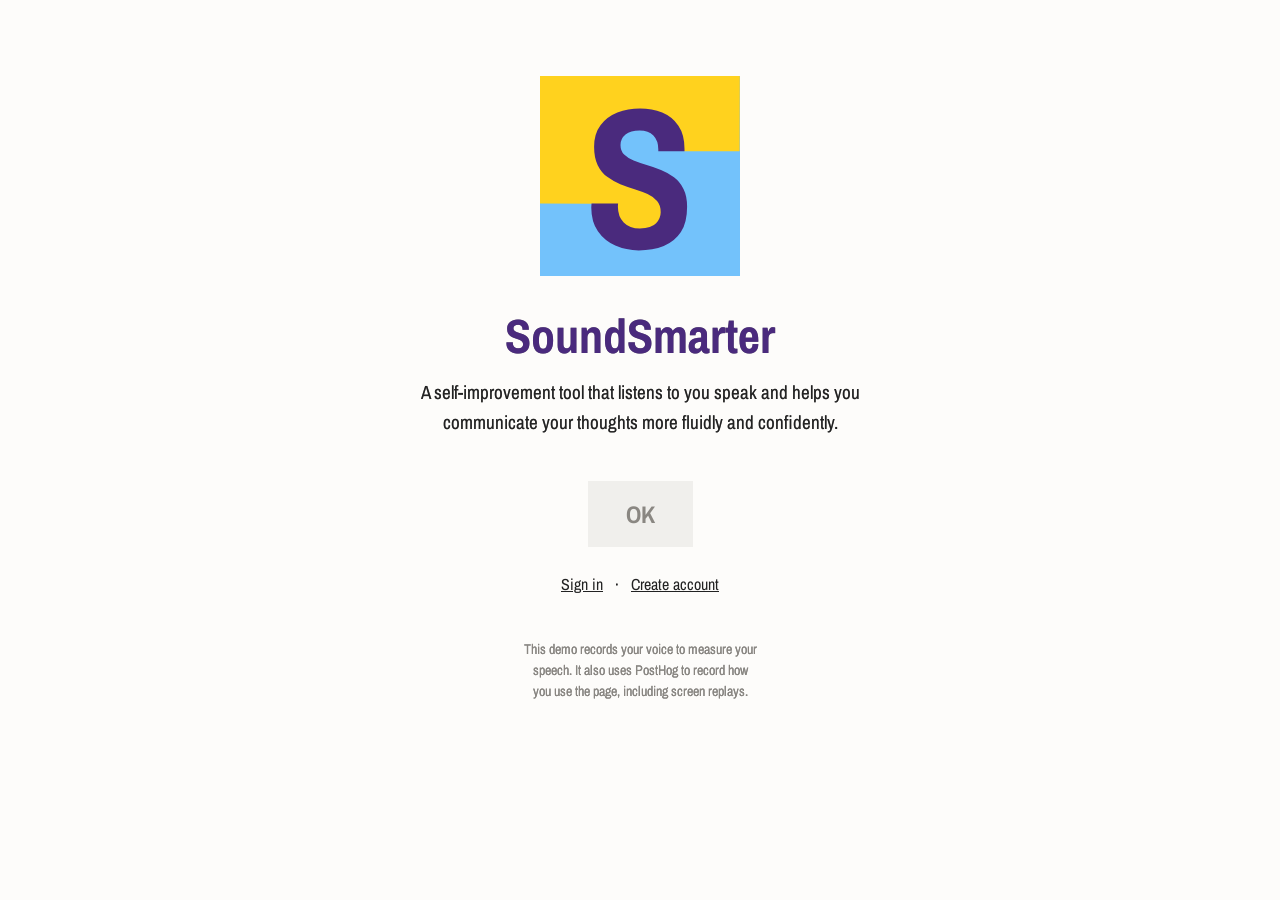
==== prototype/index.html @ f11dffe5 "feat: reject unusable audio; stop forcing English Slice B, part 1 (HANDOFF decisions 18, 21, 25). Tr" ====
<!doctype html>
<html lang="en">
<head>
<meta charset="utf-8">
<meta name="viewport" content="width=device-width, initial-scale=1">
<title>SoundSmarter</title>
<!-- PostHog analytics (pageviews, clicks, session replay).
     The phc_ key is a PUBLIC project key: it can only send events, not read
     data, and is meant to sit in page code. Never put a phx_ personal key here. -->
<script>
    !function(t,e){var o,n,p,r;e.__SV||(window.posthog && window.posthog.__loaded)||(window.posthog=e,e._i=[],e.init=function(i,s,a){function g(t,e){var o=e.split(".");2==o.length&&(t=t[o[0]],e=o[1]),t[e]=function(){t.push([e].concat(Array.prototype.slice.call(arguments,0)))}}p||((p=t.createElement("script")).type="text/javascript",p.crossOrigin="anonymous",p.async=!0,p.src=s.api_host.replace(".i.posthog.com","-assets.i.posthog.com")+"/static/array.js",p.onerror=function(){p=null},(r=t.getElementsByTagName("script")[0]).parentNode.insertBefore(p,r));var u=e;for(void 0!==a?u=e[a]=[]:a="posthog",u.people=u.people||[],Object.defineProperty(u,"toString",{configurable:!0,enumerable:!0,writable:!0,value:function(t){var e="posthog";return"posthog"!==a&&(e+="."+a),t||(e+=" (stub)"),e}}),Object.defineProperty(u.people,"toString",{configurable:!0,enumerable:!0,writable:!0,value:function(){return u.toString(1)+".people (stub)"}}),o="init capture register register_once register_for_session unregister unregister_for_session getFeatureFlag getFeatureFlagResult isFeatureEnabled reloadFeatureFlags updateEarlyAccessFeatureEnrollment getEarlyAccessFeatures on onFeatureFlags onSessionId getSurveys getActiveMatchingSurveys renderSurvey canRenderSurvey getNextSurveyStep identify setPersonProperties group resetGroups setPersonPropertiesForFlags resetPersonPropertiesForFlags setGroupPropertiesForFlags resetGroupPropertiesForFlags reset get_distinct_id getGroups get_session_id get_session_replay_url alias set_config startSessionRecording stopSessionRecording sessionRecordingStarted captureException loadToolbar get_property getSessionProperty createPersonProfile opt_in_capturing opt_out_capturing has_opted_in_capturing has_opted_out_capturing clear_opt_in_out_capturing debug".split(" "),n=0;n<o.length;n++)g(u,o[n]);e._i.push([i,s,a])},e.__SV=1)}(document,window.posthog||[]);
    posthog.init('phc_BgzbNiyeKhkdQA6WgAurmjHzwKFn6uyDv8Di7iJ9Lox2', {
        api_host: '/ingest',                 // our own server relays to PostHog (analytics_proxy.py), so ad blockers don't drop events
        ui_host: 'https://us.posthog.com',
        defaults: '2026-08-30',
    })
</script>
<link rel="preconnect" href="https://fonts.googleapis.com">
<link rel="preconnect" href="https://fonts.gstatic.com" crossorigin>
<link href="https://fonts.googleapis.com/css2?family=Archivo+Narrow:wght@400;500;700&display=swap" rel="stylesheet">
<style>
  /* Design: HANDOFF.md "Build 2 front end" + design/mockups/2026-11-15-frontend-mockup.html */
  :root {
    --paper: #fdfcfa;
    --ink: #222;
    --rule: #f0efec;
    --purple: #4a2a7d;   /* flat accent: numbers, primary buttons, fill bar */
    --yellow: #ffd21e;   /* marks fillers */
    --blue: #73c2fb;     /* maya blue: marks silent pauses; value boxes */
    --grey: #8a8782;
  }
  * { margin: 0; padding: 0; box-sizing: border-box; }
  html { background: var(--paper); }
  body {
    font-family: "Archivo Narrow", "Helvetica Neue", Arial, sans-serif;
    font-weight: 400;
    color: var(--ink);
    background: var(--paper);
    text-shadow: 0 0 0.6px rgba(0,0,0,0.5);
    line-height: 1.45;
  }
  main { max-width: 640px; margin: 0 auto; padding: 40px 24px 56px; }
  h1, h2, h3, button { font-weight: 700; }
  .hidden { display: none !important; }

  .wordmark { display: flex; align-items: center; gap: 12px; font-weight: 700; font-size: 17px; letter-spacing: 0.01em; padding-bottom: 12px; }
  .wordmark svg { width: 34px; height: 34px; display: block; }
  .rule2 { display: flex; height: 6px; margin-bottom: 26px; }
  .rule2 .y { flex: 1; background: var(--yellow); }
  .rule2 .b { flex: 1; background: var(--blue); }

  /* buttons */
  button {
    font-family: inherit; font-size: 17px;
    border: 1px solid var(--ink); background: var(--paper); color: var(--ink);
    padding: 12px 28px; cursor: pointer; border-radius: 0;
  }
  button.primary { background: var(--purple); border-color: var(--purple); color: #fff; text-shadow: none; }
  button.start { font-size: 24px; padding: 16px 37px; }
  button:disabled { border-color: var(--rule); color: var(--grey); cursor: not-allowed; }
  button.primary:disabled { background: var(--rule); border-color: var(--rule); color: var(--grey); }
  button:focus-visible { outline: 2px solid var(--purple); outline-offset: 2px; }
  .linklike { border: none; background: none; padding: 4px 0; text-decoration: underline; font-weight: 400; font-size: 16px; }
  .message { margin-top: 20px; font-size: 16px; }
  .code-form input {
    font-family: inherit; font-size: 20px; font-weight: 700; text-transform: uppercase;
    width: 9em; padding: 10px 12px; margin: 14px 8px 0 0; text-align: center;
    border: 1px solid var(--ink); background: #fff; border-radius: 0;
  }
  .code-form button { padding: 11px 24px; font-size: 18px; }
  .code-form input:focus { outline: 2px solid var(--purple); outline-offset: 2px; }

  /* landing */
  .landing { text-align: center; padding-top: 36px; }
  .landing svg { width: 200px; height: 200px; }
  .landing h1 { font-size: 48px; line-height: 1; margin: 30px 0 18px; color: var(--purple); }
  .landing .tagline { font-size: 19px; line-height: 1.55; max-width: 58ch; margin: 0 auto 44px; }

  /* start */
  .intro { text-align: center; padding-top: 24px; }
  .intro h1 { font-size: 34px; line-height: 1.1; margin-bottom: 26px; }
  .instructions { font-size: 17px; line-height: 1.6; margin: 0 auto 40px; }

  /* record */
  .prompt-header { font-size: 17px; font-weight: 500; color: var(--purple); margin-bottom: 10px; }
  /* image prompts: one picture, or an argue pair side by side with each item's name underneath */
  .stimulus { display: flex; gap: 12px; margin-bottom: 6px; }
  .stimulus figure { flex: 1; min-width: 0; }
  .stimulus img { display: block; width: 100%; max-height: 52vh; object-fit: contain; }
  .stimulus figcaption { text-align: center; font-size: 17px; font-weight: 700; margin-top: 6px; }
  .credit { font-size: 12px; color: var(--grey); margin-bottom: 14px; }
  .prompt { font-size: 28px; font-weight: 700; line-height: 1.2; margin-bottom: 40px; }
  .fillbar { height: 6px; background: var(--rule); margin-bottom: 10px; position: relative; }
  .fillbar .fill { position: absolute; inset: 0 auto 0 0; width: 0%; background: var(--purple); }
  .fillbar .tick { position: absolute; left: 50%; top: -2px; bottom: -2px; width: 2px; background: var(--purple); }
  .fillbar .check30 {
    position: absolute; left: 50%; transform: translateX(-50%); bottom: 10px;
    color: var(--blue); font-size: 20px; font-weight: 700; text-shadow: none;
  }
  .rec-actions { display: flex; align-items: center; gap: 24px; margin-top: 36px; }

  /* analyze */
  .analyze { text-align: center; padding-top: 24px; }
  .analyze-actions { margin-bottom: 48px; }
  .analyze-actions .primary { font-size: 21px; padding: 14px 32px; min-width: 220px; }
  .facts { max-width: 54ch; margin: 0 auto; text-align: center; }
  .facts p { font-size: 17px; line-height: 2.0; margin-bottom: 26px; }
  .facts .f { margin: 0 1px; }
  .facts .val { display: inline-block; background: var(--blue); padding: 4px 16px; font-weight: 700; font-size: 22px; text-shadow: none; margin-top: 8px; }
  .facts-note { font-size: 15px; }

  /* results */
  .cards { display: flex; gap: 22px; align-items: center; margin-bottom: 40px; }
  .card-fillers { background: var(--rule); border: 2px solid var(--purple); padding: 22px; }
  .cf-num { font-size: 64px; font-weight: 700; color: var(--purple); line-height: 1; }
  .cf-label { font-size: 34px; font-weight: 700; margin-left: 10px; }
  .cf-chips { display: flex; gap: 10px; margin-top: 16px; }
  .card-right { display: flex; flex-direction: column; gap: 16px; align-items: flex-start; }
  .ybox { background: var(--yellow); padding: 8px 14px; font-weight: 700; font-size: 18px; text-shadow: none; }
  .bbox { background: var(--blue); padding: 14px 18px; font-weight: 700; font-size: 19px; text-shadow: none; display: inline-block; }
  .player { display: flex; align-items: center; gap: 16px; border-top: 1px solid var(--ink); border-bottom: 1px solid var(--ink); padding: 18px 0; margin-bottom: 18px; }
  .player .track { flex: 1; height: 6px; background: var(--rule); position: relative; cursor: pointer; }
  .player .track .done { position: absolute; inset: 0 auto 0 0; width: 0%; background: var(--purple); }
  .transcript { margin-bottom: 34px; }
  .transcript h3 { font-size: 17px; margin-bottom: 12px; }
  .transcript p { font-size: 17px; line-height: 1.7; max-width: 60ch; }
  .f { background: var(--yellow); padding: 1px 4px; text-shadow: none; }
  .p { background: var(--blue); padding: 1px 5px; font-size: 14px; font-weight: 700; text-shadow: none; white-space: nowrap; }
  .legend { font-size: 15px; margin-top: 12px; }
  .legend span { margin-right: 10px; }
  .results-actions { margin-top: 44px; }
  .notice { font-size: 14px; color: var(--grey); max-width: 52ch; margin: 40px auto 0; line-height: 1.5; text-wrap: balance; }

  /* accounts (Build 3) */
  .account-links { margin-top: 22px; font-size: 16px; }
  .account-links .linklike { margin: 0 8px; }
  .form { max-width: 26em; margin: 0 auto; text-align: left; }
  .form label { display: block; font-weight: 700; font-size: 16px; margin: 18px 0 6px; }
  .form input[type=email], .form input[type=password], .form input[type=text] {
    font-family: inherit; font-size: 18px; width: 100%; padding: 10px 12px;
    border: 1px solid var(--ink); background: #fff; border-radius: 0;
  }
  .form input:focus { outline: 2px solid var(--purple); outline-offset: 2px; }
  .form .consent { display: flex; gap: 10px; align-items: flex-start; font-weight: 400; font-size: 16px; line-height: 1.5; margin-top: 22px; }
  .form .consent input { margin-top: 5px; width: 18px; height: 18px; flex: none; }
  .form .actions { margin-top: 26px; display: flex; gap: 18px; align-items: center; flex-wrap: wrap; }
  .english { font-size: 16px; font-weight: 700; margin-bottom: 18px; }
  .error { color: #b00020; }
  .acct-facts { display: flex; gap: 16px; flex-wrap: wrap; margin: 6px 0 30px; }
  .rec-list { list-style: none; margin-top: 30px; border-top: 1px solid var(--ink); }
  .rec-list li { padding: 12px 0; border-bottom: 1px solid var(--rule); font-size: 16px; }
  .rec-list .when { font-weight: 700; margin-right: 8px; }
  .rec-list .nums { margin-top: 4px; }
  .topnav { display: flex; justify-content: flex-end; gap: 16px; margin: -18px 0 18px; }
  .bg-note { font-size: 15px; margin-bottom: 18px; }
  .review-actions { display: flex; gap: 22px; align-items: center; margin-top: 30px; }

  /* phones: desktop-first design, kept usable on small screens */
  @media (max-width: 560px) {
    main { padding: 24px 18px 40px; }
    .landing svg { width: 140px; height: 140px; }
    .landing h1 { font-size: 40px; }
    .prompt { font-size: 23px; }
    .cards { flex-direction: column; align-items: flex-start; }
    .cf-num { font-size: 52px; }
    .cf-label { font-size: 28px; }
  }
  @media (prefers-reduced-motion: reduce) { .fillbar .fill { transition: none !important; } }
</style>
</head>
<body>

<!-- Logo, defined once and reused (design/logo/soundsmarter-logo.svg) -->
<svg width="0" height="0" style="position:absolute" aria-hidden="true">
  <symbol id="logo" viewBox="0 0 100 100">
    <rect width="100" height="100" fill="#73c2fb"/>
    <path d="M52.2,76.9 L46.8,76.6 L42.8,74.9 L40.4,72.5 L38.6,69.5 L38.0,64.4 L27.8,64.4 L27.2,63.9 L0.0,63.8 L0.0,0.0 L99.9,0.0 L99.8,37.6 L72.2,37.6 L71.4,36.8 L70.6,29.8 L68.4,24.8 L65.2,21.4 L63.0,19.9 L56.2,17.4 L53.0,16.9 L46.8,16.9 L41.5,17.9 L38.0,19.1 L34.0,21.4 L30.1,25.5 L28.1,30.5 L27.6,36.2 L28.6,42.5 L31.1,47.2 L34.5,50.4 L38.5,52.6 L54.8,58.6 L59.4,62.5 L60.6,64.8 L61.1,68.0 L60.9,69.8 L59.6,72.5 L56.0,75.9 L52.2,76.9 Z" fill="#ffd21e" fill-rule="evenodd"/>
    <path d="M49.35 87.2Q43.04 87.2 37.64 84.8Q32.25 82.4 28.95 77.65Q25.65 72.9 25.65 65.9Q25.65 65.3 25.7 64.7Q25.75 64.1 25.75 63.7H39.05Q39.05 63.78 39 64.36Q38.95 64.94 38.95 65.33Q38.95 70.2 41.85 73.2Q44.75 76.2 49.95 76.2Q55.75 76.2 58.05 73.65Q60.35 71.1 60.35 68.1Q60.35 64.6 58.53 62.51Q56.71 60.41 53.78 59.05Q50.84 57.68 47.29 56.59Q43.75 55.5 40.15 54.08Q36.55 52.66 33.6 50.43Q30.65 48.2 28.85 44.58Q27.05 40.96 27.05 35.4Q27.05 28.88 30.25 24.64Q33.45 20.4 38.7 18.3Q43.95 16.2 50 16.2Q56.05 16.2 61.1 18.3Q66.15 20.4 69.2 24.85Q72.25 29.3 72.25 36.37V37.6H59.15V36.7Q59.15 32.3 56.7 29.75Q54.25 27.2 49.83 27.2Q45.25 27.2 42.75 29.25Q40.25 31.3 40.25 34.5Q40.25 37.5 42.07 39.31Q43.88 41.12 46.82 42.31Q49.75 43.5 53.35 44.55Q56.95 45.6 60.5 47.02Q64.06 48.44 67 50.67Q69.95 52.9 71.75 56.45Q73.55 60 73.55 65.36Q73.55 73.31 70.45 78.05Q67.35 82.8 61.88 85Q56.4 87.2 49.35 87.2Z" fill="#4a2a7d"/>
  </symbol>
</svg>

<main>
  <div class="wordmark hidden" id="wordmark">
    <svg aria-hidden="true"><use href="#logo"/></svg>
    <span>SoundSmarter</span>
  </div>
  <div class="rule2 hidden" id="rule2"><span class="y"></span><span class="b"></span></div>
  <!-- Signed-in only: link back to the account page -->
  <div class="topnav hidden" id="topnav"><button class="linklike" id="to-account">Account</button></div>
  <!-- Signed-in only: outcome of a response analysed in the background -->
  <p class="bg-note hidden" id="bg-note"></p>

  <!-- 1 · LANDING (owner copy, verbatim) -->
  <section class="screen landing" id="s-landing">
    <svg aria-hidden="true"><use href="#logo"/></svg>
    <h1>SoundSmarter</h1>
    <p class="tagline">A self-improvement tool that listens to you speak and helps you communicate your thoughts more fluidly and confidently.</p>
    <button class="primary start" id="ok">OK</button>
    <p class="message" id="access"></p>
    <!-- Shown when the link has no valid demo code (owner copy: "You need a demo code.") -->
    <form class="code-form hidden" id="code-form">
      <p class="message">You need a demo code.</p>
      <input id="code-input" autocomplete="off" autocapitalize="characters" spellcheck="false" aria-label="Demo code">
      <button class="primary" type="submit">OK</button>
    </form>
    <!-- Build 3: accounts (sign-up needs a personal code from the owner) -->
    <p class="account-links"><button class="linklike" id="go-signin">Sign in</button> · <button class="linklike" id="go-signup">Create account</button></p>
    <!-- Recording + analytics notice (owner-approved draft, 2026-11-16) -->
    <p class="notice">This demo records your voice to measure your speech. It also uses PostHog to record how you use the page, including screen replays.</p>
  </section>

  <!-- SIGN UP (owner copy, 2026-11-21: consent + English only) -->
  <section class="screen intro hidden" id="s-signup">
    <h1>Create Account</h1>
    <form class="form ph-no-capture" id="signup-form">
      <p class="english">SoundSmarter works in English only. Recordings in other languages are not analysed.</p>
      <label for="su-email">Email</label>
      <input type="email" id="su-email" autocomplete="email" required>
      <label for="su-password">Password (at least 8 characters)</label>
      <input type="password" id="su-password" autocomplete="new-password" minlength="8" required>
      <label for="su-code">Sign-up code</label>
      <input type="text" id="su-code" autocomplete="off" spellcheck="false" required>
      <label class="consent"><input type="checkbox" id="su-consent" required>
        <span>SoundSmarter stores the transcript, word timings and metrics of every recording sent. Audio is not stored. I agree.</span></label>
      <div class="actions">
        <button class="primary" type="submit" id="su-submit">Create Account</button>
        <button class="linklike" type="button" id="su-to-signin">Have an account? Sign in</button>
      </div>
      <p class="message error" id="su-error"></p>
    </form>
  </section>

  <!-- SIGN IN -->
  <section class="screen intro hidden" id="s-signin">
    <h1>Sign In</h1>
    <form class="form ph-no-capture" id="signin-form">
      <label for="si-email">Email</label>
      <input type="email" id="si-email" autocomplete="email" required>
      <label for="si-password">Password</label>
      <input type="password" id="si-password" autocomplete="current-password" required>
      <div class="actions">
        <button class="primary" type="submit" id="si-submit">Sign In</button>
        <button class="linklike" type="button" id="si-to-signup">Create account</button>
      </div>
      <p class="message error" id="si-error"></p>
    </form>
  </section>

  <!-- ACCOUNT -->
  <section class="screen hidden" id="s-account">
    <h1 class="ph-no-capture" id="acct-email" style="font-size:28px;margin-bottom:10px"></h1>
    <div class="acct-facts"><span class="bbox" id="acct-baseline"></span><span class="bbox" id="acct-today"></span></div>
    <p class="english">SoundSmarter works in English only. Recordings in other languages are not analysed.</p>
    <button class="primary start" id="acct-record">Record A Response</button>
    <p class="message" id="acct-msg"></p>
    <ul class="rec-list ph-no-capture" id="acct-list"></ul>
    <p class="results-actions"><button class="linklike" id="signout">Sign out</button></p>
  </section>

  <!-- 2 · START (owner copy, verbatim; English-only line added 2026-11-21) -->
  <section class="screen intro hidden" id="s-intro">
    <h1>Record A Response</h1>
    <p class="english">SoundSmarter works in English only. Recordings in other languages are not analysed.</p>
    <p class="instructions">A prompt will appear and recording will begin.<br>At least 30 seconds of audio are needed.</p>
    <button class="primary start" id="start">START</button>
    <p class="message" id="mic"></p>
  </section>

  <!-- 3 · RECORD: soft fill bar 0-60 s, no numerals; tick + check at 30 s -->
  <section class="screen hidden" id="s-record">
    <div class="stimulus hidden" id="stimulus"></div>
    <p class="credit hidden" id="credit"></p>
    <p class="prompt-header hidden" id="prompt-header"></p>
    <p class="prompt" id="prompt"></p>
    <div class="fillbar" role="progressbar" aria-label="Recording time, 60 second limit">
      <div class="fill" id="fill"></div>
      <span class="tick"></span>
      <span class="check30 hidden" id="check30">&#10003;</span>
    </div>
    <div class="rec-actions">
      <button id="stop" disabled>Stop</button>
      <button class="linklike" id="skip">Skip this prompt</button>
    </div>
  </section>

  <!-- UNUSABLE (signed-in): too quiet, clipping, too short, or not English. Nothing is stored. -->
  <section class="screen hidden" id="s-unusable">
    <p class="prompt" id="unusable-msg"></p>
    <div class="review-actions">
      <button class="primary" id="rerecord">Record Again</button>
    </div>
  </section>

  <!-- SEND OR DISCARD (signed-in): nothing goes to transcription until Send -->
  <section class="screen hidden" id="s-review">
    <p class="prompt" id="review-prompt"></p>
    <p>Send this response for analysis, or discard it and get a new prompt.</p>
    <div class="review-actions">
      <button class="primary" id="send">Send</button>
      <button id="discard">Discard</button>
    </div>
  </section>

  <!-- 4 · ANALYZE: countdown from 10; flips to Results when analysis returns -->
  <section class="screen analyze hidden" id="s-analyze">
    <div class="analyze-actions">
      <button class="primary" id="results-btn" disabled>Analyzing (10)</button>
      <!-- Signed-in: carry on while this one is analysed in the background -->
      <p class="account-links hidden" id="bg-next-wrap"><button class="linklike" id="bg-next">Next prompt while this one is analysed</button></p>
      <p class="message" id="analyze-error"></p>
    </div>
    <div class="facts" id="facts">
      <p>Most common filler words:<br>
        <span class="f">um</span> <span class="f">uh</span> <span class="f">like</span>
        <span class="f">you know</span> <span class="f">so</span> <span class="f">I mean</span>
        <span class="f">actually</span> <span class="f">basically</span> <span class="f">kind of</span>
        <span class="f">sort of</span> <span class="f">right</span> <span class="f">well</span>
        <span class="f">okay</span> <span class="f">just</span> <span class="f">literally</span></p>
      <p>Average filler words per 100 spoken words:<br><span class="val">2.6</span></p>
      <p>Average prep time (pause before beginning to speak):<br><span class="val">1.5 seconds</span></p>
      <p class="facts-note">Filler word list and prep time average are <strong>placeholders, not yet research-sourced</strong>.</p>
    </div>
  </section>

  <!-- 5 · RESULTS -->
  <section class="screen hidden" id="s-results">
    <!-- Signed-in, during baseline: playback and transcript, no numbers -->
    <p class="bbox hidden" id="baseline-note" style="margin-bottom:30px"></p>
    <div class="cards" id="cards">
      <div class="card-fillers">
        <div><span class="cf-num" id="total"></span> <span class="cf-label" id="total-label"></span></div>
        <div class="cf-chips"><span class="ybox" id="ums"></span><span class="ybox" id="uhs"></span></div>
      </div>
      <div class="card-right">
        <div class="bbox" id="rate"></div>
        <div class="bbox" id="prep"></div>
      </div>
    </div>

    <div class="player">
      <button id="play">Playback</button>
      <div class="track" id="track"><div class="done" id="done"></div></div>
      <audio id="audio" preload="auto"></audio>
    </div>

    <!-- ph-no-capture: session replay never records what the user said -->
    <div class="transcript ph-no-capture">
      <h3 id="word-count"></h3>
      <p id="transcript"></p>
      <p class="legend" id="legend"><span class="f">filler</span> <span class="p">silent pause</span></p>
    </div>

    <div class="results-actions">
      <button class="primary" id="next">Record Next Response</button>
      <p class="message" id="left"></p>
    </div>
  </section>
</main>

<script>
// Owner-written prompt bank (HANDOFF.md, verbatim)
const PROMPTS = [
  "Which social media platform do you like most, and why? Which do you like the least?",
  "Tell me about the best Halloween costume you ever wore. What did you dress as most recently?",
  "What would you do on your ideal day off? It could even be your birthday if you want to have a party.",
  "Who was your first favorite musician or band? What did you love about them? Who are you listening to these days?",
  "What do you remember about meeting your oldest friend for the first time? What do you remember from the last time you spent time with them?",
  "What TV or movie character would your friends say you most closely resemble? If you could choose one TV or movie character to hang out with, who would it be?",
  "If Olympic medals were given out for anything, what 'sport' would you medal in? Eating pizza? Making up funny lyrics to popular songs? Building with AI? What actual Olympic sport would you want to compete in?",
  "What’s the farthest from home you’ve ever been? What do you remember most clearly about the first day there?",
  "Describe the house or apartment you grew up in. If you could walk through it right now, which room would you go to first, and why that one?",
  "If you had to live in one season for the rest of your life, which one? What would you miss most from the other three?",
  "Explain something you’re weirdly good at: a party trick, a shortcut, a household fix. How did you get good at it, and how would you teach it?",
  "Describe a tradition your family or friends have that would sound strange to an outsider. How did it start?",
];
// A line shown above every prompt of a family and mode (signed-in prompts only).
// Owner's wording (2026-11-22). Keep in step with HEADERS and IMAGE_HEADERS in
// design/prompt-review/make_page.py.
const HEADERS = {
  "argue/text": "Make your case. Be specific.",
  "argue/image": "Make your case for either. Be specific.",
  "invent/image": "What's going on here? What will happen next?",
  "describe/image": "What do you notice about this picture?",
};
const headerFor = (p) => HEADERS[`${p.family}/${p.mode}`] || "";
// Random order each page load (Fisher-Yates shuffle); Skip/Next then cycle through it
for (let i = PROMPTS.length - 1; i > 0; i--) {
  const j = Math.floor(Math.random() * (i + 1));
  [PROMPTS[i], PROMPTS[j]] = [PROMPTS[j], PROMPTS[i]];
}
const MAX_SECONDS = 60;
const MIN_SECONDS = 30;   // Stop is greyed out until then; Skip always works
const COUNTDOWN = 10;     // analysis usually takes ~8-10 s

// Invite code comes from the shared link: ...?code=ABC123
let CODE = new URLSearchParams(location.search).get("code") || "";
let takesLeft = null;  // null = no per-code limit

let index = 0, stream = null, recorder = null;
let recTimer = null, waitTimer = null, takeStartedAt = 0, audioUrl = null;
let lastBlob = null, lastMime = "", lastSeconds = 0;
const $ = (id) => document.getElementById(id);
// Named analytics events for the funnel (no transcript, audio or email is ever sent)
const track = (event, props) => window.posthog && posthog.capture(event, props);
// Plural unless exactly 1 (owner: "0 Ums")
const plural = (n, word) => `${n} ${word}${n === 1 ? "" : "s"}`;

// ---------- accounts (Build 3) ----------
// The session (tokens from Supabase, via our server) lives in this browser only.
let session = JSON.parse(localStorage.getItem("ss_session") || "null");
let current = null;      // signed-in: the prompt being answered {id, family, text, ...}
let baselineLeft = null; // signed-in: recordings still needed before numbers appear
const signedIn = () => !!session;
const ACCOUNT_SCREENS = ["s-landing", "s-signin", "s-signup"];

function saveSession(s) {
  session = s ? { ...s, expires_at: Date.now() + (s.expires_in - 60) * 1000 } : null;
  if (session) localStorage.setItem("ss_session", JSON.stringify(session));
  else localStorage.removeItem("ss_session");
}

async function postJSON(url, body) {
  const resp = await fetch(url, { method: "POST", headers: { "Content-Type": "application/json" }, body: JSON.stringify(body) });
  const data = await resp.json().catch(() => ({}));
  if (!resp.ok) throw new Error(data.detail || `Error ${resp.status}`);
  return data;
}

// fetch() with the user's token; refreshes it when it's about to run out
async function authFetch(url, opts = {}) {
  if (!session) throw new Error("Signed out");
  if (Date.now() > session.expires_at) {
    try { saveSession({ ...(await postJSON("/api/refresh", { refresh_token: session.refresh_token })) }); }
    catch { signOut("Signed out. Please sign in again."); throw new Error("Signed out"); }
  }
  const headers = { ...(opts.headers || {}), Authorization: `Bearer ${session.access_token}` };
  const resp = await fetch(url, { ...opts, headers });
  if (resp.status === 401) { signOut("Signed out. Please sign in again."); throw new Error("Signed out"); }
  return resp;
}

async function authJSON(url, opts) {
  const resp = await authFetch(url, opts);
  const data = await resp.json().catch(() => ({}));
  if (!resp.ok) throw new Error(data.detail || `Error ${resp.status}`);
  return data;
}

function signOut(message) {
  saveSession(null);
  current = null;
  show("s-signin");
  $("si-error").textContent = message || "";
}

$("signup-form").onsubmit = async (e) => {
  e.preventDefault();
  $("su-error").textContent = "";
  if (!$("su-consent").checked) { $("su-error").textContent = "Consent is required to create an account."; return; }
  $("su-submit").disabled = true;
  try {
    saveSession(await postJSON("/api/signup", {
      email: $("su-email").value, password: $("su-password").value,
      signup_code: $("su-code").value, consent: true,
    }));
    track("account_created");
    await showAccount();
  } catch (err) { $("su-error").textContent = err.message; }
  $("su-submit").disabled = false;
};

$("signin-form").onsubmit = async (e) => {
  e.preventDefault();
  $("si-error").textContent = "";
  $("si-submit").disabled = true;
  try {
    saveSession(await postJSON("/api/signin", { email: $("si-email").value, password: $("si-password").value }));
    track("signed_in");
    await showAccount();
  } catch (err) { $("si-error").textContent = err.message; }
  $("si-submit").disabled = false;
};

const FAMILY_NAMES = { describe: "Describe", narrate: "Narrate", argue: "Argue", invent: "Invent", explain: "Explain" };
const fmtDate = (iso) => new Date(iso).toLocaleString(undefined, { weekday: "short", day: "numeric", month: "short", hour: "numeric", minute: "2-digit" });

async function showAccount() {
  show("s-account");
  $("acct-msg").textContent = "";
  try {
    const me = await authJSON("/api/me");
    $("acct-email").textContent = me.email;
    baselineLeft = Math.max(0, me.baseline_size - me.recordings);
    $("acct-baseline").textContent = baselineLeft > 0
      ? `Baseline: ${me.recordings} of ${me.baseline_size} recordings`
      : `Baseline complete (${me.recordings} recordings)`;
    $("acct-today").textContent = `Today: ${me.today} of ${me.daily_cap}`;
    $("acct-record").disabled = me.today >= me.daily_cap;
    if (me.today >= me.daily_cap) $("acct-msg").textContent = `That's today's ${me.daily_cap} recordings. More tomorrow.`;
    const list = $("acct-list");
    list.textContent = "";
    for (const r of await authJSON("/api/recordings")) {
      const li = document.createElement("li");
      const when = document.createElement("span");
      when.className = "when";
      when.textContent = `${fmtDate(r.created_at)} \u00b7 ${FAMILY_NAMES[r.family] || r.family}`;
      li.append(when, r.prompt);
      if (r.metrics) {
        const nums = document.createElement("div");
        nums.className = "nums";
        const prep = r.metrics.prep_s === null ? "no speech" : `${r.metrics.prep_s.toFixed(1)} s prep`;
        nums.textContent = `${plural(r.metrics.total, "filler")} \u00b7 ${r.metrics.fillers_per_100.toFixed(1)} per 100 words \u00b7 ${prep}`;
        li.append(nums);
      }
      list.append(li);
    }
    if (!list.children.length) list.innerHTML = "<li>No recordings yet.</li>";
  } catch (err) {
    if (signedIn()) $("acct-msg").textContent = "Error: " + err.message;
  }
}

// Ask the server for the next prompt (same family after a skip or discard)
async function fetchPrompt(family) {
  const q = family ? "?family=" + encodeURIComponent(family) : "";
  current = await authJSON("/api/prompt" + q);
  // Image prompts: wait until every picture has fully loaded before the record
  // screen appears and recording starts, so prep time runs from a visible image.
  current.imgEls = await Promise.all((current.images || []).map((im) => new Promise((resolve, reject) => {
    const el = new Image();
    el.onload = () => resolve(el);
    el.onerror = () => reject(new Error("A picture didn't load. Try again."));
    el.alt = im.label || "Prompt picture";
    el.src = im.url;
  })));
}

async function startSignedIn(family) {
  try {
    await fetchPrompt(family);
    await startTake();
  } catch (err) {
    if (!signedIn()) return;
    await showAccount();
    $("acct-msg").textContent = err.name === "NotAllowedError"
      ? "Couldn't use your microphone. Allow microphone access for this site, then reload."
      : "Error: " + err.message;
  }
}

function bgNote(text) {
  $("bg-note").textContent = text;
  $("bg-note").classList.toggle("hidden", !text);
}

function show(id) {
  document.querySelectorAll(".screen").forEach((s) => s.classList.toggle("hidden", s.id !== id));
  const landing = id === "s-landing";
  $("wordmark").classList.toggle("hidden", landing);
  $("rule2").classList.toggle("hidden", landing);
  $("topnav").classList.toggle("hidden", !signedIn() || ACCOUNT_SCREENS.includes(id) || id === "s-account");
  if (ACCOUNT_SCREENS.includes(id)) bgNote("");
  window.scrollTo(0, 0);
}

// ---------- record ----------
async function startTake() {
  if (!stream) stream = await navigator.mediaDevices.getUserMedia({
    // Browser clean-up flattens soft "um"s; send raw audio instead
    audio: { noiseSuppression: false, autoGainControl: false, echoCancellation: false },
  });
  show("s-record");
  $("prompt").textContent = signedIn() ? current.text : PROMPTS[index];  // empty for an image prompt
  const header = signedIn() ? headerFor(current) : "";
  $("prompt-header").textContent = header;
  $("prompt-header").classList.toggle("hidden", !header);
  const images = signedIn() ? current.images || [] : [];
  $("stimulus").replaceChildren(...images.map((im, i) => {
    const fig = document.createElement("figure");
    fig.append(current.imgEls[i]);  // the already-loaded picture
    if (im.label) { const cap = document.createElement("figcaption"); cap.textContent = im.label; fig.append(cap); }
    return fig;
  }));
  $("stimulus").classList.toggle("hidden", !images.length);
  $("credit").textContent = signedIn() ? current.credit || "" : "";
  $("credit").classList.toggle("hidden", !$("credit").textContent);
  // Each recording keeps its own audio chunks, so a skipped one can finish
  // stopping in the background without mixing into the next.
  const r = new MediaRecorder(stream);
  r.chunks = [];
  r.ondataavailable = (e) => r.chunks.push(e.data);
  r.onstop = () => onStopped(r);
  r.start();
  recorder = r;
  takeStartedAt = Date.now();
  track("take_started", signedIn() ? { family: current.family, mode: current.mode } : { prompt_index: index });
  renderClock(0);
  clearInterval(recTimer);
  recTimer = setInterval(() => {
    const t = (Date.now() - takeStartedAt) / 1000;
    if (t >= MAX_SECONDS) return stopTake();
    renderClock(t);
  }, 100);
}

function renderClock(t) {
  $("fill").style.width = Math.min(100, (t / MAX_SECONDS) * 100) + "%";
  const reached = t >= MIN_SECONDS;
  $("check30").classList.toggle("hidden", !reached);
  $("stop").disabled = !reached;
}

function stopTake() {
  clearInterval(recTimer);
  if (recorder && recorder.state === "recording") recorder.stop();
}

// ---------- analyze ----------
// Throw away the current recording (skip, or leaving for the account page)
function dropTake() {
  if (recorder) recorder.dropped = true;
  stopTake();
}

async function onStopped(r) {
  if (r.dropped) return;  // skipped: audio thrown away; the skip handler starts the next prompt
  lastSeconds = Math.round((Date.now() - takeStartedAt) / 1000);
  track("take_stopped", { seconds: lastSeconds });
  lastMime = r.mimeType;
  lastBlob = new Blob(r.chunks, { type: r.mimeType });
  if (audioUrl) URL.revokeObjectURL(audioUrl);
  audioUrl = URL.createObjectURL(lastBlob);  // playback stays in the browser
  if (signedIn()) {  // nothing is sent until the user chooses Send
    // Unusable before upload (decision 21): nothing is sent, and it doesn't count toward the daily cap
    const problem = await levelProblem(lastBlob);
    if (problem) {
      track("recording_unusable", { stage: "before_upload", reason: problem });
      return showUnusable(problem === "silent"
        ? "That recording was too quiet to use. Check your microphone, then record again."
        : "That recording was too loud and distorted to use. Move back from the microphone, then record again.");
    }
    $("review-prompt").textContent = current.text || headerFor(current);
    show("s-review");
    return;
  }
  analyse(lastBlob, lastMime, lastSeconds, null);
}

// Sound-level check in the browser, before anything is sent. Returns "silent",
// "clipping" or null. Thresholds (owner, 2026-11-22): 85% or more of the recording
// near-silent, or more than 1% of it at full scale. If the browser can't read
// the audio back, the check is skipped and the server's checks still apply.
const QUIET_RMS = 0.005, QUIET_SHARE = 0.85, CLIP_LEVEL = 0.99, CLIP_SHARE = 0.01;
async function levelProblem(blob) {
  let ctx;
  try {
    ctx = new (window.AudioContext || window.webkitAudioContext)();
    const audio = await ctx.decodeAudioData(await blob.arrayBuffer());
    const x = audio.getChannelData(0);
    const frame = Math.round(audio.sampleRate * 0.05);  // 50 ms pieces
    let frames = 0, quiet = 0, clipped = 0;
    for (let i = 0; i + frame <= x.length; i += frame) {
      let sum = 0;
      for (let j = i; j < i + frame; j++) { sum += x[j] * x[j]; if (Math.abs(x[j]) >= CLIP_LEVEL) clipped++; }
      frames++;
      if (Math.sqrt(sum / frame) < QUIET_RMS) quiet++;
    }
    if (!frames) return null;
    if (quiet / frames >= QUIET_SHARE) return "silent";
    if (clipped / (frames * frame) > CLIP_SHARE) return "clipping";
    return null;
  } catch { return null; }
  finally { if (ctx) ctx.close(); }
}

// Unusable recording: a message and one button that records the same prompt again
function showUnusable(message) {
  clearInterval(waitTimer);
  $("unusable-msg").textContent = message;
  show("s-unusable");
}

// Send one recording. Signed-in users may move on before it comes back.
async function analyse(blob, mimeType, seconds, prompt) {
  const inBaseline = signedIn() && baselineLeft !== null && baselineLeft > 0;
  startCountdown(inBaseline);
  const analysisStartedAt = Date.now();
  let movedOn = false;
  $("bg-next").onclick = () => { movedOn = true; clearInterval(waitTimer); startSignedIn(); };
  try {
    const headers = { "Content-Type": mimeType.split(";")[0] };
    let resp;
    if (prompt) resp = await authFetch("/transcribe", { method: "POST", headers: { ...headers, "X-Prompt-Id": prompt.id }, body: blob });
    else resp = await fetch("/transcribe", { method: "POST", headers: { ...headers, "X-Access-Code": CODE }, body: blob });
    const data = await resp.json();
    if (!resp.ok) throw new Error(data.detail || resp.status);
    if (data.rejected) {  // unusable after transcription: nothing stored, no numbers
      track("recording_unusable", { stage: "after_transcription", reason: data.reason });
      if (movedOn) { bgNote("Previous response wasn't saved. " + data.message); return; }
      current = prompt;  // record the same prompt again
      return showUnusable(data.message);
    }
    if (takesLeft !== null) takesLeft -= 1;
    if (prompt) baselineLeft = Math.max(0, data.baseline_size - data.recordings);
    track("analysis_done", { fillers: data.total, um: data.breakdown.um, uh: data.breakdown.uh, seconds,
      analysis_ms: Date.now() - analysisStartedAt, background: movedOn });
    if (movedOn) { bgNote("Previous response saved."); return; }
    fillResults(data, inBaseline);
    clearInterval(waitTimer);
    $("results-btn").textContent = inBaseline ? "Transcript" : "Results";
    $("results-btn").disabled = false;
  } catch (err) {
    track("transcribe_failed", { error: String(err.message).slice(0, 100) });
    if (movedOn) { bgNote("Previous response wasn't saved: " + err.message); return; }
    clearInterval(waitTimer);
    $("results-btn").textContent = "Record Next Response";
    $("results-btn").disabled = false;
    $("results-btn").onclick = () => { if (signedIn()) startSignedIn(); else { nextPrompt(); startTake(); } };
    $("analyze-error").textContent = "Error: " + err.message;
  }
}

function startCountdown(inBaseline) {
  show("s-analyze");
  // During baseline the placeholder averages are numbers too: hide them
  $("facts").classList.toggle("hidden", inBaseline);
  $("bg-next-wrap").classList.toggle("hidden", !signedIn());
  const btn = $("results-btn");
  btn.disabled = true;
  btn.onclick = showResults;
  $("analyze-error").textContent = "";
  let left = COUNTDOWN;
  btn.textContent = `Analyzing (${left})`;
  clearInterval(waitTimer);
  waitTimer = setInterval(() => {
    left -= 1;
    btn.textContent = left > 0 ? `Analyzing (${left})` : "Analyzing...(a bit longer)";
    if (left <= 0) clearInterval(waitTimer);
  }, 1000);
}

// ---------- results ----------
function fillResults(data, inBaseline) {
  // Baseline (signed-in, first 10): playback and plain transcript only, no numbers or highlights
  $("cards").classList.toggle("hidden", inBaseline);
  $("legend").classList.toggle("hidden", inBaseline);
  $("baseline-note").classList.toggle("hidden", !inBaseline);
  if (inBaseline) $("baseline-note").textContent = baselineLeft > 0
    ? `Baseline: ${data.recordings} of ${data.baseline_size}. Numbers appear after ${data.baseline_size} recordings.`
    : "Baseline complete. Numbers appear from the next recording.";

  $("total").textContent = data.total;
  $("total-label").textContent = data.total === 1 ? "Filler" : "Fillers";
  $("ums").textContent = plural(data.breakdown.um, "Um");
  $("uhs").textContent = plural(data.breakdown.uh, "Uh");
  $("rate").textContent = `${data.fillers_per_100.toFixed(1)} fillers per 100 words`;
  $("prep").textContent = data.prep_s === null ? "No speech detected" : `${data.prep_s.toFixed(1)} seconds prep time`;
  $("word-count").textContent = inBaseline ? "Transcription" : `Transcription (${plural(data.word_count, "word")})`;

  // Transcript: fillers highlighted yellow, silent pauses as blue duration chips
  const p = $("transcript");
  p.textContent = "";
  if (!data.tokens.length) p.textContent = "(no speech detected)";
  data.tokens.forEach((t) => {
    if ("pause" in t) {
      if (inBaseline) return;
      const chip = document.createElement("span");
      chip.className = "p";
      chip.textContent = `${t.pause.toFixed(1)}\u00a0s`;
      p.append(chip, " ");
    } else if (t.filler && !inBaseline) {
      const f = document.createElement("span");
      f.className = "f";
      f.textContent = t.text;
      p.append(f, " ");
    } else {
      p.append(t.text + " ");
    }
  });

  $("audio").src = audioUrl;
  $("done").style.width = "0%";
  $("play").textContent = "Playback";

  if (takesLeft !== null) {
    $("next").textContent = `Record Next Response (${takesLeft} left)`;
    $("next").disabled = takesLeft <= 0;
    $("left").textContent = takesLeft > 0 ? "" : "That was your last response. Thanks for trying SoundSmarter!";
  }
}

function showResults() {
  show("s-results");
  track("results_shown");
}

// ---------- playback ----------
$("play").onclick = () => {
  const a = $("audio");
  if (a.paused) { a.play(); $("play").textContent = "Pause"; track("playback_started"); }
  else { a.pause(); $("play").textContent = "Playback"; }
};
$("audio").ontimeupdate = () => {
  const a = $("audio");
  if (a.duration && isFinite(a.duration)) $("done").style.width = (a.currentTime / a.duration) * 100 + "%";
};
$("audio").onended = () => { $("play").textContent = "Playback"; $("done").style.width = "100%"; };
$("track").onclick = (e) => {
  const a = $("audio");
  if (a.duration && isFinite(a.duration)) a.currentTime = (e.offsetX / e.currentTarget.offsetWidth) * a.duration;
};

// ---------- access ----------
// Check the invite code before anyone records (no speech-service call, no cost)
async function checkAccess() {
  $("ok").disabled = true;
  const resp = await fetch("/access", { headers: { "X-Access-Code": CODE } });
  const data = await resp.json();
  if (resp.status === 403) {  // no code, or a wrong one: ask for it
    $("ok").classList.add("hidden");
    $("code-form").classList.remove("hidden");
    $("code-input").value = "";
    return;
  }
  if (!resp.ok) { $("access").textContent = data.detail; return; }
  takesLeft = data.takes_left;
  $("code-form").classList.add("hidden");
  $("ok").classList.remove("hidden");
  $("ok").disabled = false;
}
$("code-form").onsubmit = async (e) => {
  e.preventDefault();
  CODE = $("code-input").value.trim();
  history.replaceState(null, "", "?code=" + encodeURIComponent(CODE));  // a reload keeps the code
  await checkAccess();
  if (!$("ok").disabled) show("s-intro");  // valid code: straight on to Start
};

function nextPrompt() { index = (index + 1) % PROMPTS.length; }

$("ok").onclick = () => show("s-intro");
$("start").onclick = async () => {
  try {
    await startTake();
  } catch (err) {
    console.error(err);
    track("mic_blocked", { error: err.name });
    $("mic").textContent = "Couldn't use your microphone. Allow microphone access for this site, then reload.";
  }
};
$("stop").onclick = stopTake;
$("skip").onclick = async () => {
  dropTake();
  if (!signedIn()) { track("prompt_skipped", { prompt_index: index }); nextPrompt(); return startTake(); }
  track("prompt_skipped", { family: current.family });
  try { await authJSON("/api/prompt-event", { method: "POST", headers: { "Content-Type": "application/json" },
    body: JSON.stringify({ prompt_id: current.id, event: "skipped" }) }); } catch (err) { /* still move on */ }
  startSignedIn(current.family);
};
$("next").onclick = () => { $("audio").pause(); if (signedIn()) return startSignedIn(); nextPrompt(); startTake(); };

// Signed-in: Send or Discard after stopping
$("send").onclick = () => { track("response_sent"); analyse(lastBlob, lastMime, lastSeconds, current); };
$("discard").onclick = async () => {
  track("response_discarded", { family: current.family });
  try { await authJSON("/api/prompt-event", { method: "POST", headers: { "Content-Type": "application/json" },
    body: JSON.stringify({ prompt_id: current.id, event: "discarded" }) }); } catch (err) { /* still move on */ }
  startSignedIn(current.family);
};

$("go-signin").onclick = () => show("s-signin");
$("go-signup").onclick = () => show("s-signup");
$("su-to-signin").onclick = () => show("s-signin");
$("si-to-signup").onclick = () => show("s-signup");
$("to-account").onclick = () => { $("audio").pause(); dropTake(); showAccount(); };
$("acct-record").onclick = () => { bgNote(""); startSignedIn(); };
$("rerecord").onclick = async () => {
  try { await startTake(); } catch (err) { await showAccount(); $("acct-msg").textContent = "Error: " + err.message; }
};
$("signout").onclick = () => { track("signed_out"); signOut(""); };

// Start: signed-in users go straight to their account; everyone else sees the landing page
if (signedIn()) showAccount(); else checkAccess();
</script>
</body>
</html>
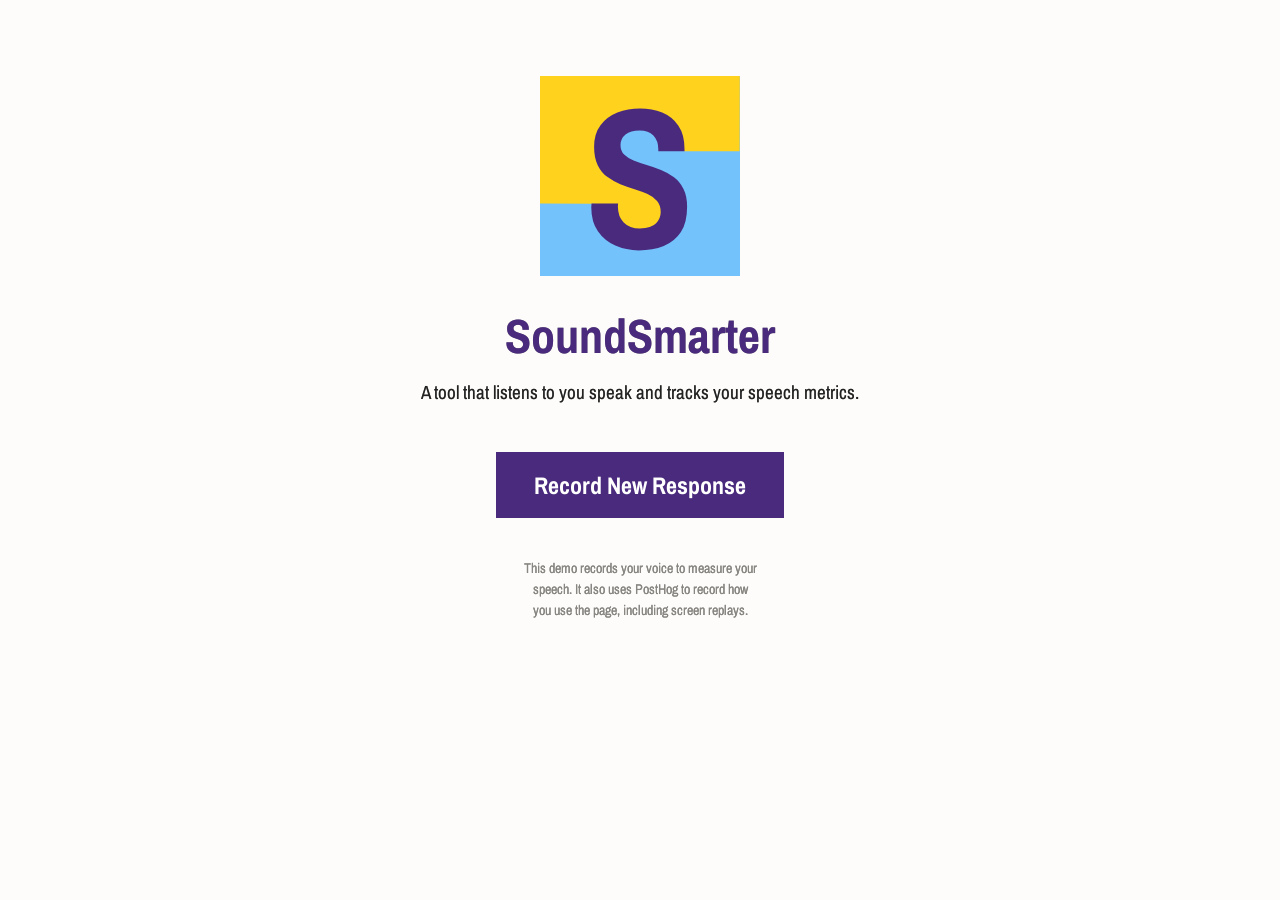
==== commit 4a8ed57b: "feat: landing leads to sign-in; Next Recording; filled share; baseline by prompt type Landing: one b" ====
--- a/prototype/index.html
+++ b/prototype/index.html
@@ -103,11 +103,6 @@
   .analyze { text-align: center; padding-top: 24px; }
   .analyze-actions { margin-bottom: 48px; }
   .analyze-actions .primary { font-size: 21px; padding: 14px 32px; min-width: 220px; }
-  .facts { max-width: 54ch; margin: 0 auto; text-align: center; }
-  .facts p { font-size: 17px; line-height: 2.0; margin-bottom: 26px; }
-  .facts .f { margin: 0 1px; }
-  .facts .val { display: inline-block; background: var(--blue); padding: 4px 16px; font-weight: 700; font-size: 22px; text-shadow: none; margin-top: 8px; }
-  .facts-note { font-size: 15px; }
 
   /* results */
   .cards { display: flex; gap: 22px; align-items: center; margin-bottom: 40px; }
@@ -144,9 +139,19 @@
   .form .consent { display: flex; gap: 10px; align-items: flex-start; font-weight: 400; font-size: 16px; line-height: 1.5; margin-top: 22px; }
   .form .consent input { margin-top: 5px; width: 18px; height: 18px; flex: none; }
   .form .actions { margin-top: 26px; display: flex; gap: 18px; align-items: center; flex-wrap: wrap; }
+  .other-ways { margin-top: 34px; display: flex; flex-direction: column; align-items: flex-start; gap: 16px; }
+  .small-btn { font-size: 15px; padding: 7px 16px; }
   .english { font-size: 16px; font-weight: 700; margin-bottom: 18px; }
   .error { color: #b00020; }
   .acct-facts { display: flex; gap: 16px; flex-wrap: wrap; margin: 6px 0 30px; }
+  /* baseline and trends: one table, family down the side (scrolls sideways on a phone) */
+  .base-wrap { overflow-x: auto; margin-top: 30px; }
+  .base-table { border-collapse: collapse; width: 100%; font-size: 15px; white-space: nowrap; }
+  .base-table th, .base-table td { text-align: left; padding: 8px 14px 8px 0; border-bottom: 1px solid var(--rule); }
+  .base-table thead th { border-bottom: 1px solid var(--ink); font-weight: 700; }
+  .base-table .since { color: var(--purple); }
+  .base-note { font-size: 13px; color: var(--grey); margin-top: 8px; }
+  .vs-base { color: var(--grey); font-weight: 400; }
   .rec-list { list-style: none; margin-top: 30px; border-top: 1px solid var(--ink); }
   .rec-list li { padding: 12px 0; border-bottom: 1px solid var(--rule); font-size: 16px; }
   .rec-list .when { font-weight: 700; margin-right: 8px; }
@@ -194,17 +199,9 @@
   <section class="screen landing" id="s-landing">
     <svg aria-hidden="true"><use href="#logo"/></svg>
     <h1>SoundSmarter</h1>
-    <p class="tagline">A self-improvement tool that listens to you speak and helps you communicate your thoughts more fluidly and confidently.</p>
-    <button class="primary start" id="ok">OK</button>
-    <p class="message" id="access"></p>
-    <!-- Shown when the link has no valid demo code (owner copy: "You need a demo code.") -->
-    <form class="code-form hidden" id="code-form">
-      <p class="message">You need a demo code.</p>
-      <input id="code-input" autocomplete="off" autocapitalize="characters" spellcheck="false" aria-label="Demo code">
-      <button class="primary" type="submit">OK</button>
-    </form>
-    <!-- Build 3: accounts (sign-up needs a personal code from the owner) -->
-    <p class="account-links"><button class="linklike" id="go-signin">Sign in</button> · <button class="linklike" id="go-signup">Create account</button></p>
+    <p class="tagline">A tool that listens to you speak and tracks your speech metrics.</p>
+    <!-- Owner, 2026-11-23: the big button leads to sign-in; the demo is a smaller button on that page -->
+    <button class="primary start" id="ok">Record New Response</button>
     <!-- Recording + analytics notice (owner-approved draft, 2026-11-16) -->
     <p class="notice">This demo records your voice to measure your speech. It also uses PostHog to record how you use the page, including screen replays.</p>
   </section>
@@ -240,9 +237,20 @@
       <input type="password" id="si-password" autocomplete="current-password" required>
       <div class="actions">
         <button class="primary" type="submit" id="si-submit">Sign In</button>
-        <button class="linklike" type="button" id="si-to-signup">Create account</button>
       </div>
       <p class="message error" id="si-error"></p>
+    </form>
+    <!-- Below the sign-in form (owner, 2026-11-23): create an account, then the demo, smaller -->
+    <div class="form other-ways">
+      <button type="button" id="si-to-signup">Create Account</button>
+      <button class="small-btn" type="button" id="use-demo">Use the demo version</button>
+      <p class="message" id="access"></p>
+    </div>
+    <!-- Shown when the link has no valid demo code (owner copy: "You need a demo code.") -->
+    <form class="code-form form hidden" id="code-form">
+      <p class="message">You need a demo code.</p>
+      <input id="code-input" autocomplete="off" autocapitalize="characters" spellcheck="false" aria-label="Demo code">
+      <button class="primary" type="submit">OK</button>
     </form>
   </section>
 
@@ -253,6 +261,14 @@
     <p class="english">SoundSmarter works in English only. Recordings in other languages are not analysed.</p>
     <button class="primary start" id="acct-record">Record A Response</button>
     <p class="message" id="acct-msg"></p>
+    <div class="base-wrap hidden" id="base-wrap">
+      <table class="base-table">
+        <thead><tr><th></th><th>Fillers per 100 words</th><th>Filled share</th><th>Mid-sentence pauses per 100 words</th>
+          <th>Speaking rate</th><th>Prep time</th></tr></thead>
+        <tbody id="base-rows"></tbody>
+      </table>
+      <p class="base-note">Each cell: baseline, then <span class="since">the average since</span> and how many recordings are in it. A dash means no number yet.</p>
+    </div>
     <ul class="rec-list ph-no-capture" id="acct-list"></ul>
     <p class="results-actions"><button class="linklike" id="signout">Sign out</button></p>
   </section>
@@ -305,20 +321,9 @@
   <section class="screen analyze hidden" id="s-analyze">
     <div class="analyze-actions">
       <button class="primary" id="results-btn" disabled>Analyzing (10)</button>
-      <!-- Signed-in: carry on while this one is analysed in the background -->
-      <p class="account-links hidden" id="bg-next-wrap"><button class="linklike" id="bg-next">Next prompt while this one is analysed</button></p>
+      <!-- Signed-in: carry on at once; this one is analysed in the background (owner, 2026-11-22) -->
+      <p class="account-links hidden" id="bg-next-wrap"><button class="primary" id="bg-next">Next Recording</button></p>
       <p class="message" id="analyze-error"></p>
-    </div>
-    <div class="facts" id="facts">
-      <p>Most common filler words:<br>
-        <span class="f">um</span> <span class="f">uh</span> <span class="f">like</span>
-        <span class="f">you know</span> <span class="f">so</span> <span class="f">I mean</span>
-        <span class="f">actually</span> <span class="f">basically</span> <span class="f">kind of</span>
-        <span class="f">sort of</span> <span class="f">right</span> <span class="f">well</span>
-        <span class="f">okay</span> <span class="f">just</span> <span class="f">literally</span></p>
-      <p>Average filler words per 100 spoken words:<br><span class="val">2.6</span></p>
-      <p>Average prep time (pause before beginning to speak):<br><span class="val">1.5 seconds</span></p>
-      <p class="facts-note">Filler word list and prep time average are <strong>placeholders, not yet research-sourced</strong>.</p>
     </div>
   </section>
 
@@ -334,6 +339,8 @@
       <div class="card-right">
         <div class="bbox" id="rate"></div>
         <div class="bbox" id="prep"></div>
+        <!-- Filled share, the headline metric (owner, 2026-11-23) -->
+        <div class="bbox" id="filled"></div>
       </div>
     </div>
 
@@ -431,11 +438,12 @@
   if (!session) throw new Error("Signed out");
   if (Date.now() > session.expires_at) {
     try { saveSession({ ...(await postJSON("/api/refresh", { refresh_token: session.refresh_token })) }); }
-    catch { signOut("Signed out. Please sign in again."); throw new Error("Signed out"); }
+    catch { track("signed_out_forced", { at: "refresh" }); signOut("Signed out. Please sign in again."); throw new Error("Signed out"); }
   }
   const headers = { ...(opts.headers || {}), Authorization: `Bearer ${session.access_token}` };
   const resp = await fetch(url, { ...opts, headers });
-  if (resp.status === 401) { signOut("Signed out. Please sign in again."); throw new Error("Signed out"); }
+  // Not the user's choice: counted separately in PostHog, so repeated forced sign-outs can be spotted
+  if (resp.status === 401) { track("signed_out_forced", { at: url.split("?")[0] }); signOut("Signed out. Please sign in again."); throw new Error("Signed out"); }
   return resp;
 }
 
@@ -446,9 +454,17 @@
   return data;
 }
 
+// Empty the sign-up and sign-in forms, so a typed password never stays on the page:
+// without this, signing out showed the sign-in form still filled in, ready to submit.
+function clearAuthForms() {
+  $("signup-form").reset();
+  $("signin-form").reset();
+}
+
 function signOut(message) {
   saveSession(null);
   current = null;
+  clearAuthForms();
   show("s-signin");
   $("si-error").textContent = message || "";
 }
@@ -464,6 +480,7 @@
       signup_code: $("su-code").value, consent: true,
     }));
     track("account_created");
+    clearAuthForms();
     await showAccount();
   } catch (err) { $("su-error").textContent = err.message; }
   $("su-submit").disabled = false;
@@ -476,6 +493,7 @@
   try {
     saveSession(await postJSON("/api/signin", { email: $("si-email").value, password: $("si-password").value }));
     track("signed_in");
+    clearAuthForms();
     await showAccount();
   } catch (err) { $("si-error").textContent = err.message; }
   $("si-submit").disabled = false;
@@ -483,6 +501,40 @@
 
 const FAMILY_NAMES = { describe: "Describe", narrate: "Narrate", argue: "Argue", invent: "Invent", explain: "Explain" };
 const fmtDate = (iso) => new Date(iso).toLocaleString(undefined, { weekday: "short", day: "numeric", month: "short", hour: "numeric", minute: "2-digit" });
+
+// How each compared number is written, on the Account table and the results page
+const COMPARED = [
+  ["fillers_per_100", (v) => v.toFixed(1)],
+  ["filled_share_count", (v) => Math.round(v * 100) + "%"],
+  ["mid_pauses_per_100", (v) => v.toFixed(1)],
+  ["speaking_rate_wpm", (v) => Math.round(v) + " wpm"],
+  ["prep_s", (v) => v.toFixed(1) + " s"],
+];
+const shown = (fmt, v) => (v === null || v === undefined ? "\u2013" : fmt(v));
+
+// Baseline and trends (after the 10th recording): one row per prompt type
+async function fillBaselineTable(ready) {
+  $("base-wrap").classList.add("hidden");
+  if (!ready) return;
+  const { rows } = await authJSON("/api/baseline");
+  if (!rows.length) return;
+  $("base-rows").replaceChildren(...rows.map((row) => {
+    const tr = document.createElement("tr");
+    const name = document.createElement("th");
+    name.textContent = FAMILY_NAMES[row.family] || row.family;
+    tr.append(name);
+    for (const [metric, fmt] of COMPARED) {
+      const cell = row.cells[metric], td = document.createElement("td");
+      const since = document.createElement("span");
+      since.className = "since";
+      since.textContent = ` \u2192 ${cell.n ? `${shown(fmt, cell.since)} (${cell.n})` : "\u2013"}`;
+      td.append(shown(fmt, cell.baseline), since);
+      tr.append(td);
+    }
+    return tr;
+  }));
+  $("base-wrap").classList.remove("hidden");
+}
 
 async function showAccount() {
   show("s-account");
@@ -497,6 +549,7 @@
     $("acct-today").textContent = `Today: ${me.today} of ${me.daily_cap}`;
     $("acct-record").disabled = me.today >= me.daily_cap;
     if (me.today >= me.daily_cap) $("acct-msg").textContent = `That's today's ${me.daily_cap} recordings. More tomorrow.`;
+    await fillBaselineTable(baselineLeft === 0);
     const list = $("acct-list");
     list.textContent = "";
     for (const r of await authJSON("/api/recordings")) {
@@ -528,11 +581,20 @@
   // screen appears and recording starts, so prep time runs from a visible image.
   current.imgEls = await Promise.all((current.images || []).map((im) => new Promise((resolve, reject) => {
     const el = new Image();
-    el.onload = () => resolve(el);
-    el.onerror = () => reject(new Error("A picture didn't load. Try again."));
+    const giveUp = setTimeout(() => reject(new Error("A picture took too long to load. Try again.")), 15000);
+    el.onload = () => { clearTimeout(giveUp); resolve(el); };
+    el.onerror = () => { clearTimeout(giveUp); reject(new Error("A picture didn't load. Try again.")); };
     el.alt = im.label || "Prompt picture";
     el.src = im.url;
   })));
+  // Only now does an image prompt count as seen. If a picture failed above, the
+  // prompt is not used up and can be served again.
+  if (current.confirm_served) {
+    try { await authJSON("/api/prompt-event", { method: "POST", headers: { "Content-Type": "application/json" },
+      body: JSON.stringify({ prompt_id: current.id, event: "served" }) }); } catch (err) { /* still record */ }
+    // If that call found the user signed out, the page is already on the sign-in screen: stop here
+    if (!signedIn()) throw new Error("Signed out");
+  }
 }
 
 async function startSignedIn(family) {
@@ -713,6 +775,7 @@
     track("transcribe_failed", { error: String(err.message).slice(0, 100) });
     if (movedOn) { bgNote("Previous response wasn't saved: " + err.message); return; }
     clearInterval(waitTimer);
+    $("bg-next-wrap").classList.add("hidden");  // one button is enough once it has failed
     $("results-btn").textContent = "Record Next Response";
     $("results-btn").disabled = false;
     $("results-btn").onclick = () => { if (signedIn()) startSignedIn(); else { nextPrompt(); startTake(); } };
@@ -722,16 +785,16 @@
 
 function startCountdown(inBaseline) {
   show("s-analyze");
-  // During baseline the placeholder averages are numbers too: hide them
-  $("facts").classList.toggle("hidden", inBaseline);
   $("bg-next-wrap").classList.toggle("hidden", !signedIn());
   const btn = $("results-btn");
   btn.disabled = true;
   btn.onclick = showResults;
+  btn.classList.toggle("primary", !signedIn());  // signed-in: Next Recording is the main button
   $("analyze-error").textContent = "";
+  clearInterval(waitTimer);
+  if (signedIn()) { btn.textContent = "Analyzing..."; return; }  // no countdown; Next Recording is ready at once
   let left = COUNTDOWN;
   btn.textContent = `Analyzing (${left})`;
-  clearInterval(waitTimer);
   waitTimer = setInterval(() => {
     left -= 1;
     btn.textContent = left > 0 ? `Analyzing (${left})` : "Analyzing...(a bit longer)";
@@ -755,6 +818,19 @@
   $("uhs").textContent = plural(data.breakdown.uh, "Uh");
   $("rate").textContent = `${data.fillers_per_100.toFixed(1)} fillers per 100 words`;
   $("prep").textContent = data.prep_s === null ? "No speech detected" : `${data.prep_s.toFixed(1)} seconds prep time`;
+  const pct = (v) => Math.round(v * 100) + "%";
+  const share = data.filled_share_count;  // null when the recording had no fillers and no silent pauses
+  $("filled").textContent = share === null || share === undefined ? "No delays" : `${pct(share)} of delays filled`;
+  // From the 11th recording: the user's own baseline for this prompt type, beside each number that has one
+  const base = data.baseline || {};
+  for (const [id, metric, fmt] of [["rate", "fillers_per_100", (v) => v.toFixed(1)], ["prep", "prep_s", (v) => v.toFixed(1) + " s"],
+                                   ["filled", "filled_share_count", pct]]) {
+    if (base[metric] === null || base[metric] === undefined) continue;
+    const span = document.createElement("span");
+    span.className = "vs-base";
+    span.textContent = ` \u00b7 baseline ${fmt(base[metric])}`;
+    $(id).append(span);
+  }
   $("word-count").textContent = inBaseline ? "Transcription" : `Transcription (${plural(data.word_count, "word")})`;
 
   // Transcript: fillers highlighted yellow, silent pauses as blue duration chips
@@ -811,34 +887,34 @@
 };
 
 // ---------- access ----------
-// Check the invite code before anyone records (no speech-service call, no cost)
-async function checkAccess() {
-  $("ok").disabled = true;
+// Check the invite code when the demo is chosen, before anyone records (no speech-service call, no cost)
+async function useDemo() {
+  $("access").textContent = "";
   const resp = await fetch("/access", { headers: { "X-Access-Code": CODE } });
   const data = await resp.json();
   if (resp.status === 403) {  // no code, or a wrong one: ask for it
-    $("ok").classList.add("hidden");
     $("code-form").classList.remove("hidden");
     $("code-input").value = "";
+    $("code-input").focus();
     return;
   }
   if (!resp.ok) { $("access").textContent = data.detail; return; }
   takesLeft = data.takes_left;
   $("code-form").classList.add("hidden");
-  $("ok").classList.remove("hidden");
-  $("ok").disabled = false;
-}
+  track("demo_chosen");
+  show("s-intro");  // valid code: on to Start
+}
+$("use-demo").onclick = useDemo;
 $("code-form").onsubmit = async (e) => {
   e.preventDefault();
   CODE = $("code-input").value.trim();
   history.replaceState(null, "", "?code=" + encodeURIComponent(CODE));  // a reload keeps the code
-  await checkAccess();
-  if (!$("ok").disabled) show("s-intro");  // valid code: straight on to Start
+  await useDemo();
 };
 
 function nextPrompt() { index = (index + 1) % PROMPTS.length; }
 
-$("ok").onclick = () => show("s-intro");
+$("ok").onclick = () => show("s-signin");
 $("start").onclick = async () => {
   try {
     await startTake();
@@ -868,8 +944,6 @@
   startSignedIn(current.family);
 };
 
-$("go-signin").onclick = () => show("s-signin");
-$("go-signup").onclick = () => show("s-signup");
 $("su-to-signin").onclick = () => show("s-signin");
 $("si-to-signup").onclick = () => show("s-signup");
 $("to-account").onclick = () => { $("audio").pause(); dropTake(); showAccount(); };
@@ -880,7 +954,7 @@
 $("signout").onclick = () => { track("signed_out"); signOut(""); };
 
 // Start: signed-in users go straight to their account; everyone else sees the landing page
-if (signedIn()) showAccount(); else checkAccess();
+if (signedIn()) showAccount();
 </script>
 </body>
 </html>
